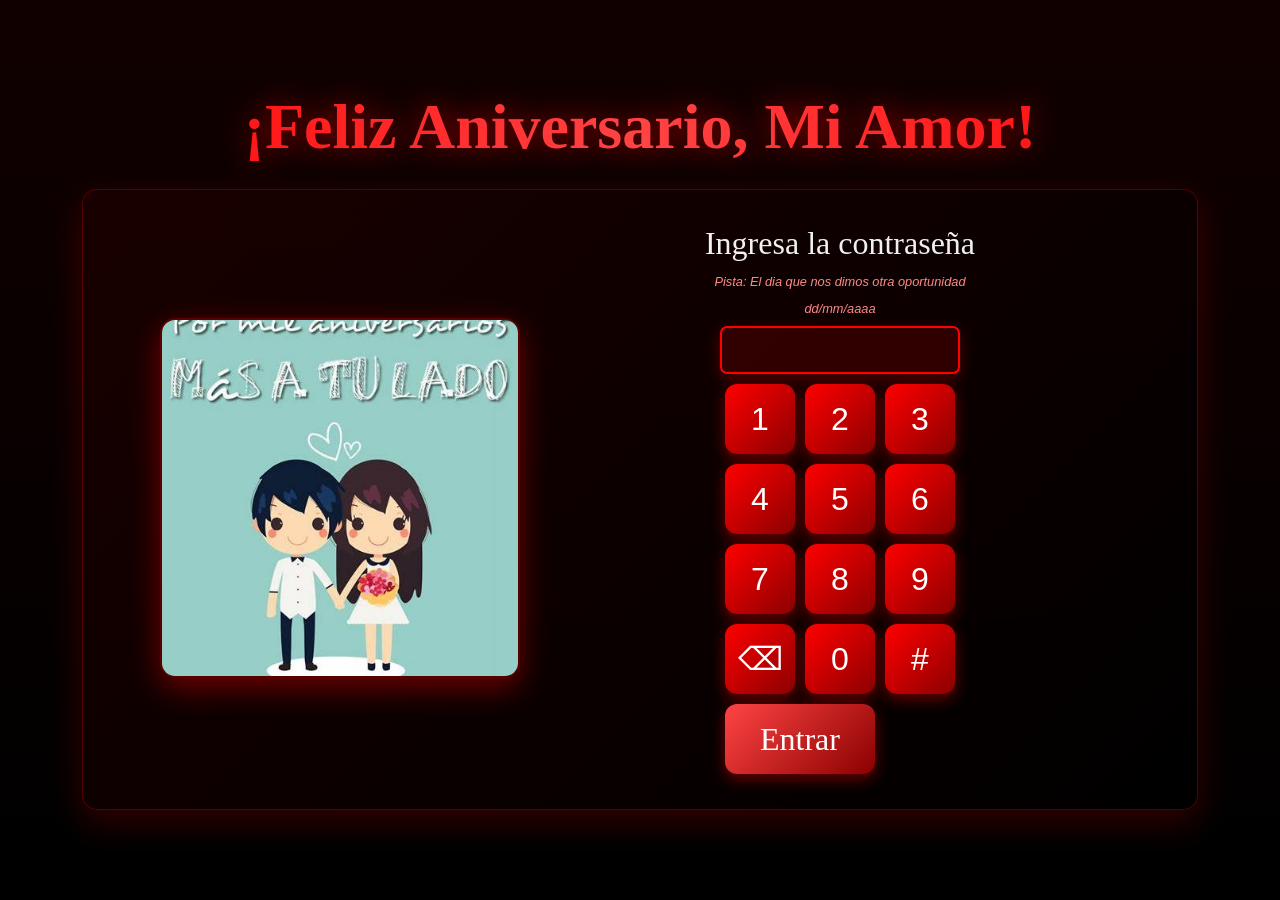
==== index.html @ 39dc29e2 "Initial commit" ====
<!DOCTYPE html>

<html lang="es"><head><meta http-equiv="Content-Type" content="text/html; charset=UTF-8">
    
    <meta name="viewport" content="width=device-width, initial-scale=1.0">
    <title>¡Feliz Aniversario, Mi Amor!</title>
    
<script async="" src="./¡Feliz Aniversario, Mi Amor!_files/js"></script>
<script>
  window.dataLayer = window.dataLayer || [];
  function gtag(){dataLayer.push(arguments);}
  gtag('js', new Date());

  gtag('config', 'G-2NNE565F1E');
</script>
    <link href="¡Feliz Aniversario, Mi Amor!_files/css2" rel="stylesheet">    <link rel="stylesheet" href="¡Feliz Aniversario, Mi Amor!_files/all.min.css">            <link rel="stylesheet" href="¡Feliz Aniversario, Mi Amor!_files/hombre.css">
    <link rel="icon" type="image/x-icon" href="https://dedicapag.rf.gd/favicon.ico?v=1">
</head>
<body>
        <audio id="backgroundMusic" loop="" preload="auto" volume="90">
        <source src="musica/Río Roma - Mi Persona Favorita.mp3" type="audio/mpeg">
        Tu navegador no soporta el elemento de audio.
    </audio>
    
    <div class="parallax-bg"></div>
    <div class="overlay"></div>
        <div class="heart-glow"></div>
        <div class="title"> 
        <h1>¡Feliz Aniversario, Mi Amor!</h1>
    </div>
    <div class="container">
        <div class="main-content">
            <div class="image-container">
                <img src="img/OIP.jpeg" alt="Cover Image" class="cover-image">
            </div>
            <div class="password-section">
                <p class="password-hint">Ingresa la contraseña</p>
                <p class="hint">Pista: El dia que nos dimos otra oportunidad</p>
                <p class="hint">dd/mm/aaaa</p>
                <div class="password-display" id="password-display"></div>
                <div class="error" id="error">Contraseña incorrecta, intenta de nuevo.</div>
                <div class="keyboard" role="region" aria-label="Teclado numérico">
                    <button class="key" onclick="addDigit(&#39;1&#39;)">1</button>
                    <button class="key" onclick="addDigit(&#39;2&#39;)">2</button>
                    <button class="key" onclick="addDigit(&#39;3&#39;)">3</button>
                    <button class="key" onclick="addDigit(&#39;4&#39;)">4</button>
                    <button class="key" onclick="addDigit(&#39;5&#39;)">5</button>
                    <button class="key" onclick="addDigit(&#39;6&#39;)">6</button>
                    <button class="key" onclick="addDigit(&#39;7&#39;)">7</button>
                    <button class="key" onclick="addDigit(&#39;8&#39;)">8</button>
                    <button class="key" onclick="addDigit(&#39;9&#39;)">9</button>
                    <button class="key delete-key" onclick="deleteDigit()">⌫</button>
                    <button class="key" onclick="addDigit(&#39;0&#39;)">0</button>
                    <button class="key" onclick="addDigit(&#39;*&#39;)">#</button>
                    <button class="key enter-key" onclick="checkPassword()">Entrar</button>
                </div>
            </div>
        </div>
    </div>
    <script>
        console.log('Attempting to load CSS file: /hombre.css');
        
        let password = '';
        const passwordDisplay = document.getElementById('password-display');

        function addDigit(digit) {
            password += digit;
            updateDisplay();
            animateKey(digit);
        }

        function deleteDigit() {
            password = password.slice(0, -1);
            updateDisplay();
        }

        function updateDisplay() {
            passwordDisplay.textContent = '♥'.repeat(password.length);
        }

        function checkPassword() {
            const error = document.getElementById('error');
            if (password === '24042026') {
                console.log('Password correct, redirecting to celebration.php');
                window.location.href = '2/2.html';
            } else {
                error.style.display = 'block';
                password = '';
                updateDisplay();
                setTimeout(() => error.style.display = 'none', 2000);
            }
        }

        function animateKey(key) {
            const buttons = document.querySelectorAll('.key');
            buttons.forEach(button => {
                if (button.textContent === key) {
                    button.style.transform = 'scale(0.95)';
                    setTimeout(() => button.style.transform = 'scale(1)', 100);
                }
            });
        }
    </script>
    </body>
</html>
---- ¡Feliz Aniversario, Mi Amor!_files/hombre.css ----
* {
    margin: 0;
    padding: 0;
    box-sizing: border-box;
    font-family: 'Oswald', sans-serif;
}

body {
    background: #000000;
    color: #f0f0f0;
    min-height: 100vh;
    display: flex;
    flex-direction: column;
    justify-content: center;
    align-items: center;
    padding: 20px;
    overflow-x: hidden;
}

.parallax-bg {
    position: fixed;
    top: 0;
    left: 0;
    width: 100%;
    height: 100vh;
    background: url('https://images.unsplash.com/photo-1465101162946-4377e57745c3') no-repeat center/cover;
    z-index: -2;
    opacity: 0.4;
    filter: brightness(0.6) saturate(1.2);
    animation: cosmicPulse 14s ease-in-out infinite;
}

.overlay {
    position: fixed;
    top: 0;
    left: 0;
    width: 100%;
    height: 100%;
    background: linear-gradient(rgba(20, 0, 0, 0.85), rgba(0, 0, 0, 0.95));
    z-index: -1;
}

.heart-glow {
    position: fixed;
    top: 50%;
    left: 50%;
    width: 200px;
    height: 200px;
    background: radial-gradient(circle, rgba(255, 0, 0, 0.2), transparent);
    z-index: -3;
    animation: heartPulse 4s ease-in-out infinite;
    pointer-events: none;
}

.title {
    text-align: center;
    margin-bottom: 20px;
    width: 100%;
    max-width: 1200px;
}

h1 {
    font-size: 3em;
    background: linear-gradient(to right, #FF0000, #FF4444, #FF0000);
    -webkit-background-clip: text;
    background-clip: text;
    -webkit-text-fill-color: transparent;
    color: transparent;
    filter: drop-shadow(0 0 15px rgba(255, 0, 0, 0.6));
    font-family: 'Parisienne', cursive;
    animation: glowTitle 2.5s ease-in-out infinite;
}

.container {
    position: relative;
    max-width: 1100px;
    width: 90%;
    padding: 25px;
    background: linear-gradient(135deg, rgba(30, 0, 0, 0.75), rgba(0, 0, 0, 0.85));
    backdrop-filter: blur(14px);
    border-radius: 15px;
    box-shadow: 0 12px 35px rgba(255, 0, 0, 0.2);
    border: 1px solid rgba(255, 0, 0, 0.3);
    z-index: 1;
    animation: fadeIn 1.5s ease-out;
    display: flex;
    flex-direction: column;
    align-items: center;
    gap: 15px;
}

.main-content {
    display: flex;
    flex-direction: column;
    align-items: center;
    gap: 15px;
    width: 100%;
}

.image-container {
    flex: 0 0 auto;
}

.cover-image {
    width: 280px;
    height: 280px;
    object-fit: cover;
    border-radius: 15px;
    box-shadow: 0 10px 30px rgba(255, 0, 0, 0.4);
    border: 2px solid rgba(255, 0, 0, 0.3);
    transition: transform 0.4s ease, box-shadow 0.4s ease;
}

.cover-image:hover {
    transform: scale(1.05);
    box-shadow: 0 15px 40px rgba(255, 0, 0, 0.6);
}

.password-section {
    display: flex;
    flex-direction: column;
    align-items: center;
    gap: 10px;
}

.password-hint {
    font-size: 1.6em;
    color: #f0f0f0;
    font-family: 'Parisienne', cursive;
    text-align: center;
}

.hint {
    font-size: 0.65em;
    color: #ff8888;
    margin-top: 2px;
    text-align: center;
    font-style: italic;
}

.password-display {
    font-size: 1.2em;
    color: #FF0000;
    background: rgba(255, 0, 0, 0.15);
    padding: 8px;
    border-radius: 7px;
    border: 2px solid #FF0000;
    width: 200px;
    height: 40px;
    line-height: 24px;
    text-align: center;
    box-shadow: 0 5px 15px rgba(255, 0, 0, 0.3);
    display: flex;
    align-items: center;
    justify-content: center;
}

.keyboard {
    display: grid;
    grid-template-columns: repeat(3, 1fr);
    gap: 8px;
    max-width: 270px;
    margin: 0 auto;
}

.key {
    width: 60px;
    height: 60px;
    font-size: 1.8em;
    color: #fff;
    background: linear-gradient(135deg, #FF0000, #8B0000);
    border: none;
    border-radius: 12px;
    cursor: pointer;
    display: flex;
    align-items: center;
    justify-content: center;
    box-shadow: 0 5px 15px rgba(255, 0, 0, 0.4);
    transition: all 0.3s ease;
    font-family: 'Oswald', sans-serif;
    position: relative;
    overflow: hidden;
}

.key::before {
    content: '';
    position: absolute;
    top: 50%;
    left: 50%;
    width: 80px;
    height: 80px;
    background: radial-gradient(circle, rgba(255, 255, 255, 0.3), transparent);
    opacity: 0;
    transform: translate(-50%, -50%) scale(0);
    transition: opacity 0.3s ease, transform 0.3s ease;
}

.key:hover {
    transform: translateY(-4px);
    box-shadow: 0 8px 20px rgba(255, 0, 0, 0.6);
    background: linear-gradient(135deg, #8B0000, #FF0000);
}

.key:hover::before {
    opacity: 1;
    transform: translate(-50%, -50%) scale(1);
}

.key:active {
    transform: scale(0.97);
}

.enter-key {
    grid-column: span 3;
    width: auto;
    height: 50px;
    border-radius: 12px;
    background: linear-gradient(135deg, #FF4444, #8B0000);
    font-size: 1.5em;
    font-family: 'Roboto Slab', serif;
    padding: 0 20px;
    transition: all 0.3s ease;
}

.enter-key:hover {
    background: linear-gradient(135deg, #8B0000, #FF4444);
    transform: translateY(-4px);
    box-shadow: 0 8px 20px rgba(255, 0, 0, 0.6);
}

.enter-key:focus {
    outline: none;
    box-shadow: 0 0 0 3px rgba(255, 0, 0, 0.5);
}

.error {
    color: #FF0000;
    font-size: 0.9em;
    margin-top: 6px;
    display: none;
    animation: shake 0.3s ease-in-out;
    text-shadow: 0 0 5px rgba(255, 0, 0, 0.5);
}

@keyframes glowTitle {
    0% { filter: drop-shadow(0 0 10px #FF0000) drop-shadow(0 0 20px rgba(255, 0, 0, 0.5)); }
    50% { filter: drop-shadow(0 0 20px #FF0000) drop-shadow(0 0 30px rgba(255, 0, 0, 0.7)); }
    100% { filter: drop-shadow(0 0 10px #FF0000) drop-shadow(0 0 20px rgba(255, 0, 0, 0.5)); }
}

@keyframes cosmicPulse {
    0% { opacity: 0.4; }
    50% { opacity: 0.6; }
    100% { opacity: 0.4; }
}

@keyframes heartPulse {
    0% { transform: translate(-50%, -50%) scale(1); opacity: 0.2; }
    50% { transform: translate(-50%, -50%) scale(1.2); opacity: 0.4; }
    100% { transform: translate(-50%, -50%) scale(1); opacity: 0.2; }
}

@keyframes fadeIn {
    from { opacity: 0; transform: translateY(30px); }
    to { opacity: 1; transform: translateY(0); }
}

@keyframes shake {
    0%, 100% { transform: translateX(0); }
    25% { transform: translateX(-5px); }
    75% { transform: translateX(5px); }
}

@media (min-width: 768px) {
    .title {
        margin-bottom: 25px;
    }

    h1 {
        font-size: 4em;
    }

    .container {
        max-width: 1200px;
        min-height: 480px;
        padding: 35px;
        gap: 20px;
    }

    .main-content {
        flex-direction: row;
        gap: 40px;
        justify-content: center;
    }

    .image-container {
        flex: 0 0 auto;
    }

    .cover-image {
        width: 360px;
        height: 360px;
    }

    .password-section {
        flex: 1;
        max-width: 560px;
        align-items: center;
    }

    .password-hint {
        font-size: 2em;
    }

    .hint {
        font-size: 0.8em;
    }

    .password-display {
        width: 240px;
        height: 48px;
        font-size: 1.5em;
        line-height: 28px;
        padding: 10px;
    }

    .keyboard {
        max-width: 330px;
        gap: 10px;
    }

    .key {
        width: 70px;
        height: 70px;
        font-size: 2em;
    }

    .enter-key {
        width: 150px;
        height: 70px;
        font-size: 2em;
        padding: 0 25px;
    }

    .error {
        font-size: 1em;
    }
}

@media (max-width: 767px) {
    .title {
        margin-bottom: 10px;
        margin-top: -20px;
    }

    h1 {
        font-size: 2.5em;
        margin-top: -60px;
    }

    .container {
        padding: 15px;
        min-height: auto;
        max-width: 800px;
    }

    .cover-image {
        width: 200px;
        height: 200px;
    }

    .password-hint {
        font-size: 1.3em;
    }

    .hint {
        font-size: 0.6em;
    }

    .password-display {
        width: 180px;
        height: 32px;
        font-size: 1em;
        line-height: 20px;
        padding: 8px;
    }

    .keyboard {
        max-width: 240px;
        gap: 6px;
    }

    .key {
        width: 48px;
        height: 48px;
        font-size: 1.5em;
    }

    .enter-key {
        width: 106px;
        height: 40px;
        font-size: 1.5em;
        padding: 0 15px;
        display: block;
        margin: 0 auto;
    }

    .error {
        font-size: 0.8em;
    }
}
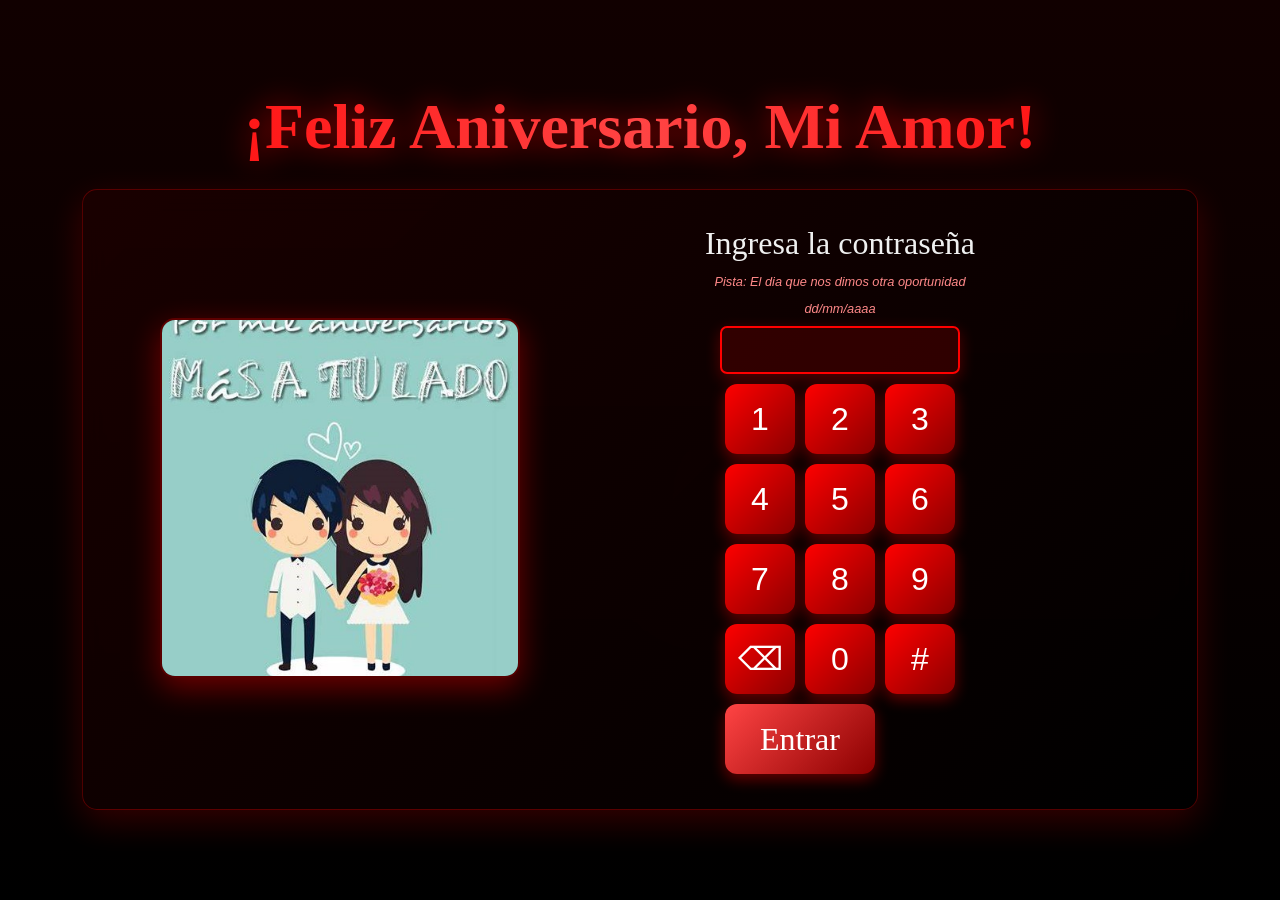
==== commit de8d35b4: "Add files via upload" ====
--- a/index.html
+++ b/index.html
@@ -80,7 +80,7 @@
 
         function checkPassword() {
             const error = document.getElementById('error');
-            if (password === '24042026') {
+            if (password === '2404202') {
                 console.log('Password correct, redirecting to celebration.php');
                 window.location.href = '2/2.html';
             } else {
